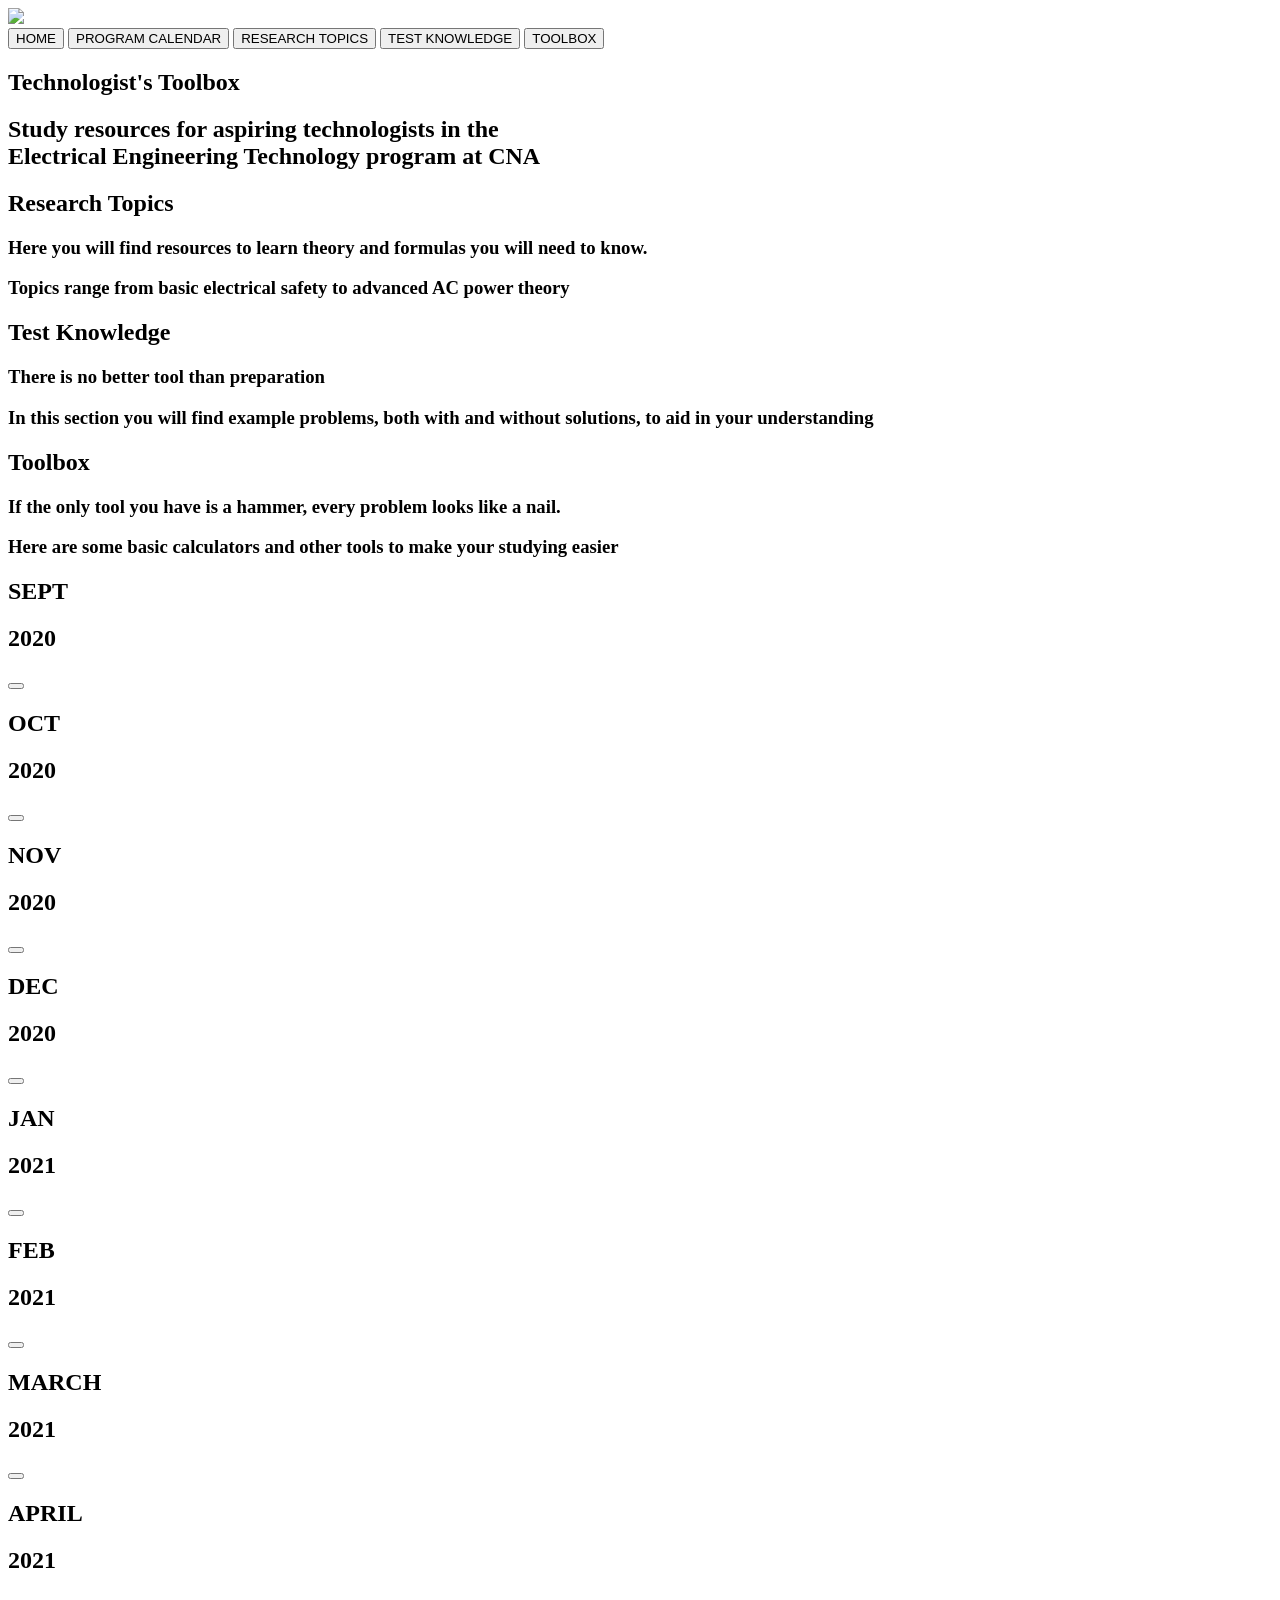
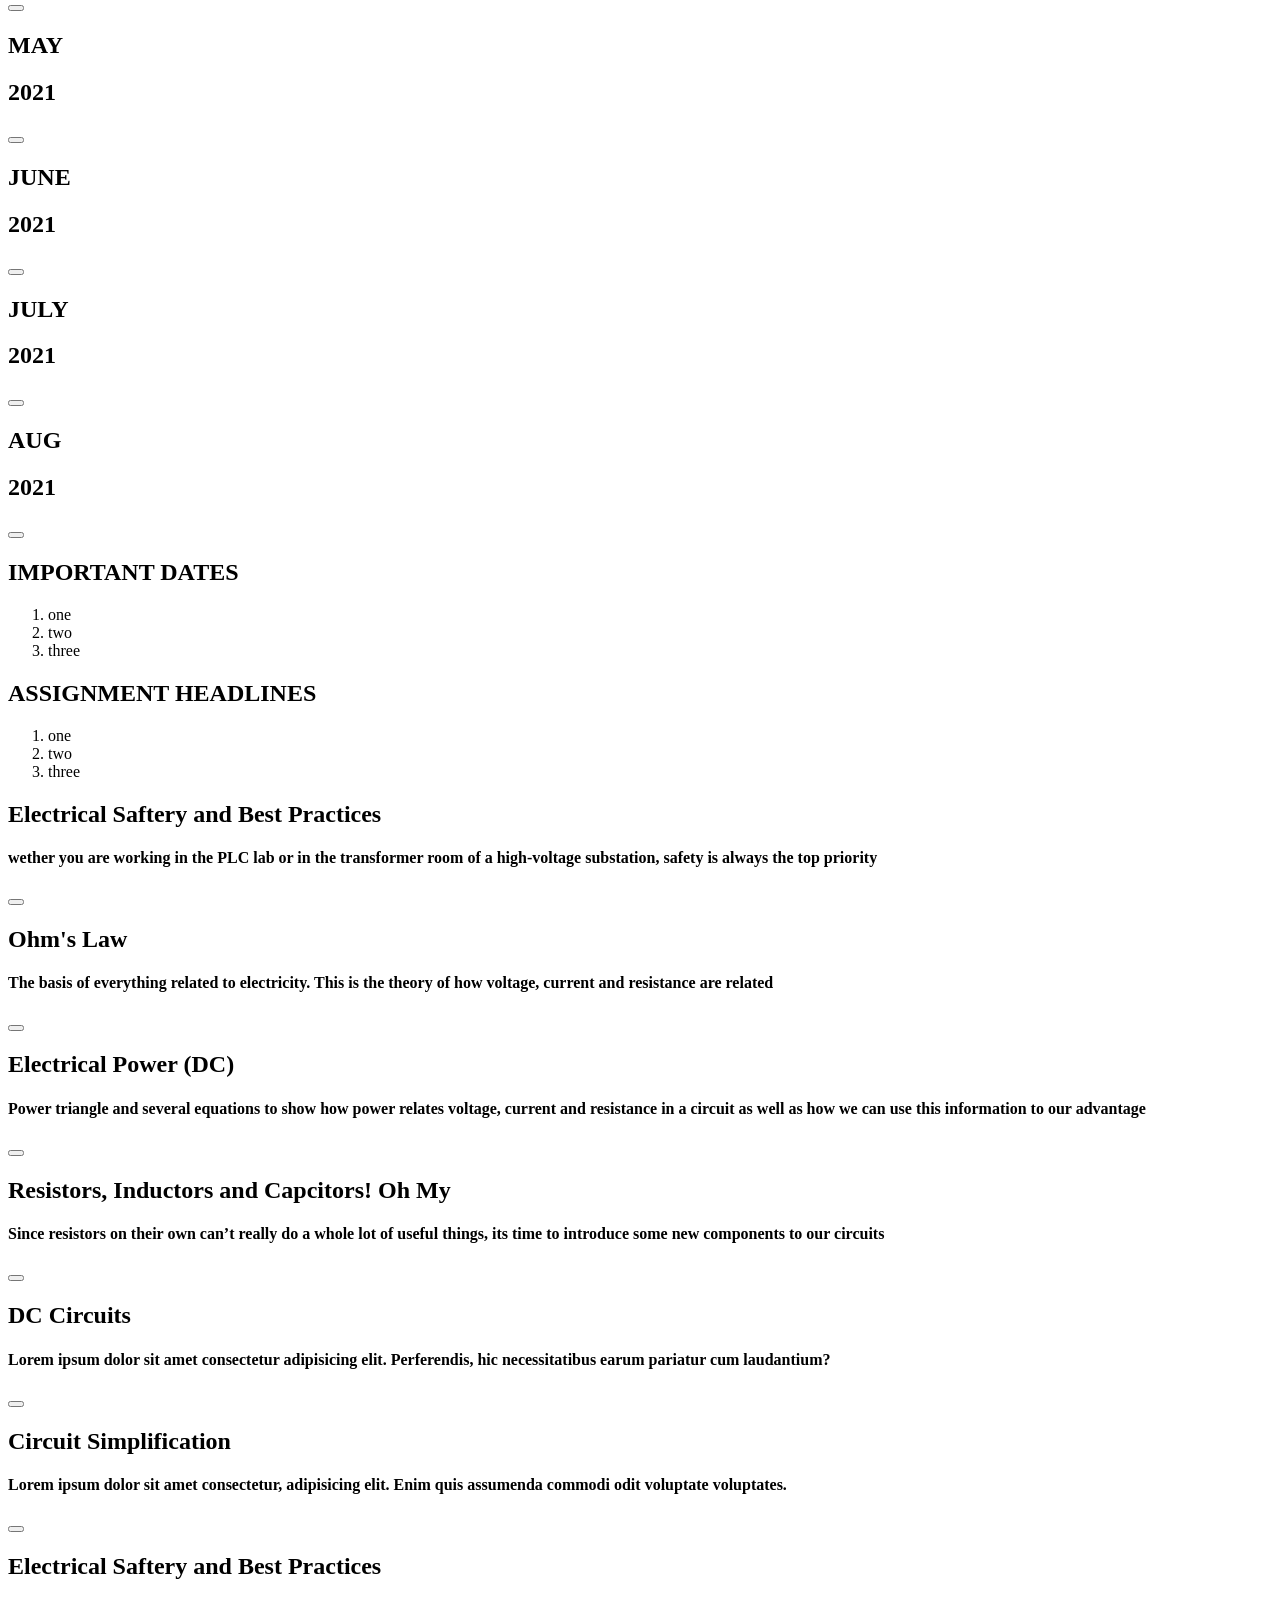
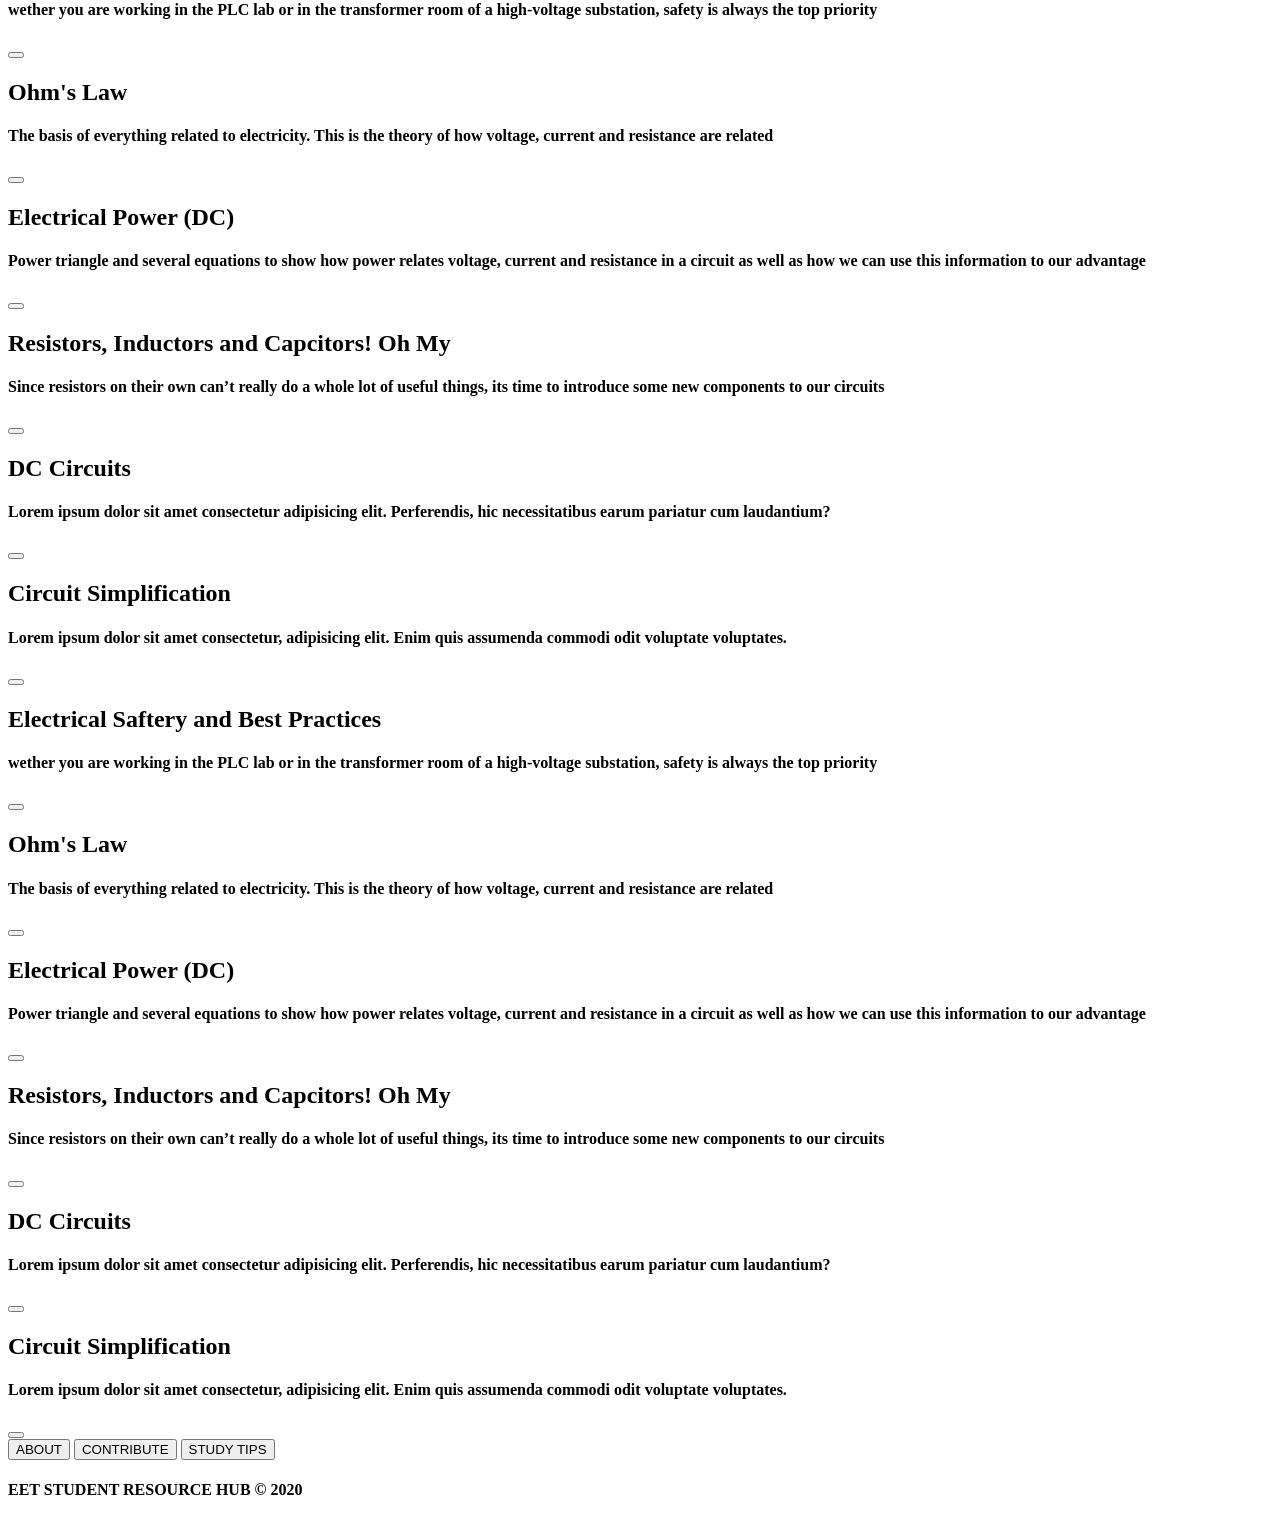
==== index.html @ dc36ea82 "move index.html into Root folder" ====
<!DOCTYPE html>
<html lang="en">
<head>
    <meta charset="UTF-8">
    <meta name="viewport" content="width=device-width, initial-scale=1.0">
    <link rel="stylesheet" href="./css/style.css">
    <link rel="preconnect" href="https://fonts.gstatic.com">
    <link href="https://fonts.googleapis.com/css2?family=Roboto:ital,wght@0,100;0,300;0,400;0,500;0,700;0,900;1,100;1,300;1,400;1,500;1,700;1,900&display=swap" rel="stylesheet">
    <title>EET Student Resources</title>
</head>
<body>
    <!-- NavBar -->
    <header id="header">
        <nav class="navBar">
            <div id="logo">
                <img id="logoIMG" src="img/logo.png"></img>
            </div>
            <button class="navLink" id="homeBtn">HOME</button>
            <button class="navLink" id="calendarBtn">PROGRAM CALENDAR</button>
            <button class="navLink" id="researchBtn">RESEARCH TOPICS</button>
            <button class="navLink" id="testBtn">TEST KNOWLEDGE</button>
            <button class="navLink" id="toolboxBtn">TOOLBOX</button>
        </nav>
    </header>

    <!-- CONTENT SECTIONS -->

    <!-- HERO PAGE MARKUP-->
    <section id="heroPage">
        <div id="heroImgContainer">
            <div id="heroImgTextContainer">
                <h1 id="heroTitle">Technologist's Toolbox</h1>
                <h2 id="heroDescription">Study resources for aspiring technologists in the <br/>
                    Electrical Engineering Technology program at CNA</h2>
            </div>
        </div>
        <div id="heroTextContainer">
            <div class="heroTextBox">
                <h2 class="heroTextTitle">Research Topics</h2>
                <div>
                    <h3 class="heroTextContent">Here you will find resources to learn
                        theory and formulas you will need to know.
                    </h3>
                    <h3 class="heroTextContent">Topics range from basic electrical safety
                        to advanced AC power theory
                    </h3>
                </div>
            </div>
            <div class="heroTextBox">
                <h2 class="heroTextTitle">Test Knowledge</h2>
                <div>
                    <h3 class="heroTextContent">There is no better tool than preparation
                    </h3>
                    <h3 class="heroTextContent">In this section you will find example problems,
                        both with and without solutions, to aid in 
                        your understanding 
                    </h3>
                </div>
                    
            </div>
            <div class="heroTextBox">
                <h2 class="heroTextTitle">Toolbox</h2>
                <div>
                    <h3 class="heroTextContent">If the only tool you have is a hammer, 
                        every problem looks like a nail.
                    </h3>
                    <h3 class="heroTextContent">Here are some basic calculators and other 
                        tools to make your studying easier
                    </h3>
                </div>
            </div>
        </div>
    </section>

    <!-- PROGRAM CALENDAR MARKUP-->
    <section id="calendarPage">
        <div id="calendarContainer">
            <div class="calendarBox">
                <h1 class="monthTitle">SEPT</h1>
                <h1 class="yearTitle">2020</h1>
                <button class="calendarBoxBtn" id="septBtn"></button> 
            </div>
            <div class="calendarBox">
                <h1 class="monthTitle">OCT</h1>
                <h1 class="yearTitle">2020</h1>
                <button class="calendarBoxBtn" id="octBtn"></button> 
            </div>
            <div class="calendarBox">
                <h1 class="monthTitle">NOV</h1>
                <h1 class="yearTitle">2020</h1>
                <button class="calendarBoxBtn" id="novBtn"></button> 
            </div>
            <div class="calendarBox">
                <h1 class="monthTitle">DEC</h1>
                <h1 class="yearTitle">2020</h1>
                <button class="calendarBoxBtn" id="decBtn"></button> 
            </div>
            <div class="calendarBox">
                <h1 class="monthTitle">JAN</h1>
                <h1 class="yearTitle">2021</h1>
                <button class="calendarBoxBtn" id="janBtn"></button> 
            </div>
            <div class="calendarBox">
                <h1 class="monthTitle">FEB</h1>
                <h1 class="yearTitle">2021</h1>
                <button class="calendarBoxBtn" id="febBtn"></button> 
            </div>
            <div class="calendarBox">
                <h1 class="monthTitle">MARCH</h1>
                <h1 class="yearTitle">2021</h1>
                <button class="calendarBoxBtn" id="marchBtn"></button> 
            </div>
            <div class="calendarBox">
                <h1 class="monthTitle">APRIL</h1>
                <h1 class="yearTitle">2021</h1>
                <button class="calendarBoxBtn" id="aprilBtn"></button> 
            </div>
            <div class="calendarBox">
                <h1 class="monthTitle">MAY</h1>
                <h1 class="yearTitle">2021</h1>
                <button class="calendarBoxBtn" id="mayBtn"></button> 
            </div>
            <div class="calendarBox">
                <h1 class="monthTitle">JUNE</h1>
                <h1 class="yearTitle">2021</h1>
                <button class="calendarBoxBtn" id="juneBtn"></button> 
            </div>
            <div class="calendarBox">
                <h1 class="monthTitle">JULY</h1>
                <h1 class="yearTitle">2021</h1>
                <button class="calendarBoxBtn" id="julyBtn"></button> 
            </div>
            <div class="calendarBox">
                <h1 class="monthTitle">AUG</h1>
                <h1 class="yearTitle">2021</h1>
                <button class="calendarBoxBtn" id="augBtn"></button> 
            </div>
        </div>
        <div id="calendarInfoContainer">
            <div class="calendarInfoBox">
                <h1 class="calenderInfoTitle">IMPORTANT DATES</h1>
                <ol class="calendarInfoList">
                    <li class="calendarInfoItem">one</li>
                    <li class="calendarInfoItem">two</li>
                    <li class="calendarInfoItem">three</li>
                </ol>
            </div>
            <div class="calendarInfoBox">
                <h1 class="calenderInfoTitle">ASSIGNMENT HEADLINES</h1>
                <ol class="calendarInfoList">
                    <li class="calendarInfoItem">one</li>
                    <li class="calendarInfoItem">two</li>
                    <li class="calendarInfoItem">three</li>
                </ol>
            </div>
        </div>
    </section>

    <!-- RESEARCH TOPICS MARKUP-->
    <section id="researchPage">
        <div class="selectionContainer">
            <div class="selectIMG"></div>
            <div class="selectDescription">
                <h2 class="selectTitle">Electrical Saftery and Best Practices</h2>
                <h4 class="selectTopicDescription">wether you are working in the PLC lab or in the transformer room of a high-voltage substation, safety is always the top priority</h4>
            </div>
            <button class="selectContainerBtn" id="topic1Btn"></button>
        </div>
        <div class="selectionContainer">
            <div class="selectIMG"></div>
            <div class="selectDescription">
                <h2 class="selectTitle">Ohm's Law</h2>
                <h4 class="selectTopicDescription">The basis of everything related to electricity. This is the theory of how voltage, current and resistance are related</h4>
                <button class="selectContainerBtn" id="topic2Btn"></button>
            </div>
        </div>
        <div class="selectionContainer">
            <div class="selectIMG"></div>
            <div class="selectDescription">
                <h2 class="selectTitle">Electrical Power (DC)</h2>
                <h4 class="selectTopicDescription">Power triangle and several equations to show how power relates voltage, 
                    current and resistance in a circuit as well as how we can use this information to our advantage</h4>
                <button class="selectContainerBtn" id="topic3Btn"></button>
            </div>
        </div>
        <div class="selectionContainer">
            <div class="selectIMG"></div>
            <div class="selectDescription">
                <h2 class="selectTitle">Resistors, Inductors and Capcitors! Oh My</h2>
                <h4 class="selectTopicDescription">Since resistors on their own can’t really do a whole lot of useful things, its time to introduce some new components to our circuits</h4>
                <button class="selectContainerBtn" id="topic4Btn"></button>
            </div>
        </div>
        <div class="selectionContainer">
            <div class="selectIMG"></div>
            <div class="selectDescription">
                <h2 class="selectTitle">DC Circuits</h2>
                <h4 class="selectTopicDescription">Lorem ipsum dolor sit amet consectetur adipisicing elit. Perferendis, hic necessitatibus earum pariatur cum laudantium?</h4>
                <button class="selectContainerBtn" id="topic5Btn"></button>
            </div>
        </div>
        <div class="selectionContainer">
            <div class="selectIMG"></div>
            <div class="selectDescription">
                <h2 class="selectTitle">Circuit Simplification</h2>
                <h4 class="selectTopicDescription">Lorem ipsum dolor sit amet consectetur, adipisicing elit. Enim quis assumenda commodi odit voluptate voluptates.</h4>
                <button class="selectContainerBtn" id="topic6Btn"></button>
            </div>
        </div>
    </section>

    <!-- RESEARCH PAGE MODULES TO BE CODED HERE-->

    <!-- TEST KNOWLEDGE MARKUP -->
    <section id="knowledgePage">
        <div class="selectionContainer">
            <div class="selectIMG"></div>
            <div class="selectDescription">
                <h2 class="selectTitle">Electrical Saftery and Best Practices</h2>
                <h4 class="selectTopicDescription">wether you are working in the PLC lab or in the transformer room of a high-voltage substation, safety is always the top priority</h4>
            </div>
            <button class="selectContainerBtn" id="topic1Btn"></button>
        </div>
        <div class="selectionContainer">
            <div class="selectIMG"></div>
            <div class="selectDescription">
                <h2 class="selectTitle">Ohm's Law</h2>
                <h4 class="selectTopicDescription">The basis of everything related to electricity. This is the theory of how voltage, current and resistance are related</h4>
                <button class="selectContainerBtn" id="topic2Btn"></button>
            </div>
        </div>
        <div class="selectionContainer">
            <div class="selectIMG"></div>
            <div class="selectDescription">
                <h2 class="selectTitle">Electrical Power (DC)</h2>
                <h4 class="selectTopicDescription">Power triangle and several equations to show how power relates voltage, 
                    current and resistance in a circuit as well as how we can use this information to our advantage</h4>
                <button class="selectContainerBtn" id="topic3Btn"></button>
            </div>
        </div>
        <div class="selectionContainer">
            <div class="selectIMG"></div>
            <div class="selectDescription">
                <h2 class="selectTitle">Resistors, Inductors and Capcitors! Oh My</h2>
                <h4 class="selectTopicDescription">Since resistors on their own can’t really do a whole lot of useful things, its time to introduce some new components to our circuits</h4>
                <button class="selectContainerBtn" id="topic4Btn"></button>
            </div>
        </div>
        <div class="selectionContainer">
            <div class="selectIMG"></div>
            <div class="selectDescription">
                <h2 class="selectTitle">DC Circuits</h2>
                <h4 class="selectTopicDescription">Lorem ipsum dolor sit amet consectetur adipisicing elit. Perferendis, hic necessitatibus earum pariatur cum laudantium?</h4>
                <button class="selectContainerBtn" id="topic5Btn"></button>
            </div>
        </div>
        <div class="selectionContainer">
            <div class="selectIMG"></div>
            <div class="selectDescription">
                <h2 class="selectTitle">Circuit Simplification</h2>
                <h4 class="selectTopicDescription">Lorem ipsum dolor sit amet consectetur, adipisicing elit. Enim quis assumenda commodi odit voluptate voluptates.</h4>
                <button class="selectContainerBtn" id="topic6Btn"></button>
            </div>
        </div>
    </section>

    
    <!-- TEST KNOWLEDGE PAGE MODULES TO BE CODED HERE-->

    <!-- TOOLBOX MARKUP-->
    <section id="toolboxPage">
        <div class="selectionContainer">
            <div class="selectIMG"></div>
            <div class="selectDescription">
                <h2 class="selectTitle">Electrical Saftery and Best Practices</h2>
                <h4 class="selectTopicDescription">wether you are working in the PLC lab or in the transformer room of a high-voltage substation, safety is always the top priority</h4>
            </div>
            <button class="selectContainerBtn" id="topic1Btn"></button>
        </div>
        <div class="selectionContainer">
            <div class="selectIMG"></div>
            <div class="selectDescription">
                <h2 class="selectTitle">Ohm's Law</h2>
                <h4 class="selectTopicDescription">The basis of everything related to electricity. This is the theory of how voltage, current and resistance are related</h4>
                <button class="selectContainerBtn" id="topic2Btn"></button>
            </div>
        </div>
        <div class="selectionContainer">
            <div class="selectIMG"></div>
            <div class="selectDescription">
                <h2 class="selectTitle">Electrical Power (DC)</h2>
                <h4 class="selectTopicDescription">Power triangle and several equations to show how power relates voltage, 
                    current and resistance in a circuit as well as how we can use this information to our advantage</h4>
                <button class="selectContainerBtn" id="topic3Btn"></button>
            </div>
        </div>
        <div class="selectionContainer">
            <div class="selectIMG"></div>
            <div class="selectDescription">
                <h2 class="selectTitle">Resistors, Inductors and Capcitors! Oh My</h2>
                <h4 class="selectTopicDescription">Since resistors on their own can’t really do a whole lot of useful things, its time to introduce some new components to our circuits</h4>
                <button class="selectContainerBtn" id="topic4Btn"></button>
            </div>
        </div>
        <div class="selectionContainer">
            <div class="selectIMG"></div>
            <div class="selectDescription">
                <h2 class="selectTitle">DC Circuits</h2>
                <h4 class="selectTopicDescription">Lorem ipsum dolor sit amet consectetur adipisicing elit. Perferendis, hic necessitatibus earum pariatur cum laudantium?</h4>
                <button class="selectContainerBtn" id="topic5Btn"></button>
            </div>
        </div>
        <div class="selectionContainer">
            <div class="selectIMG"></div>
            <div class="selectDescription">
                <h2 class="selectTitle">Circuit Simplification</h2>
                <h4 class="selectTopicDescription">Lorem ipsum dolor sit amet consectetur, adipisicing elit. Enim quis assumenda commodi odit voluptate voluptates.</h4>
                <button class="selectContainerBtn" id="topic6Btn"></button>
            </div>
        </div>
    </section>

    
    <!-- TOOLBOX PAGE MODULES TO BE CODED HERE-->

    <!-- Footer -->
    <footer>
        <nav class="navBar">
            <button class="navLink" id="aboutBtn">ABOUT</button>
            <button class="navLink" id="contributeBtn">CONTRIBUTE</button>
            <button class="navLink" id="studyTipsBtn">STUDY TIPS</button>
        </nav>
        <div id="copyright">
            <h4 id="copyrightTag">EET STUDENT RESOURCE HUB &copy; 2020</h4>
        </div>
    </footer>
</body>
</html>
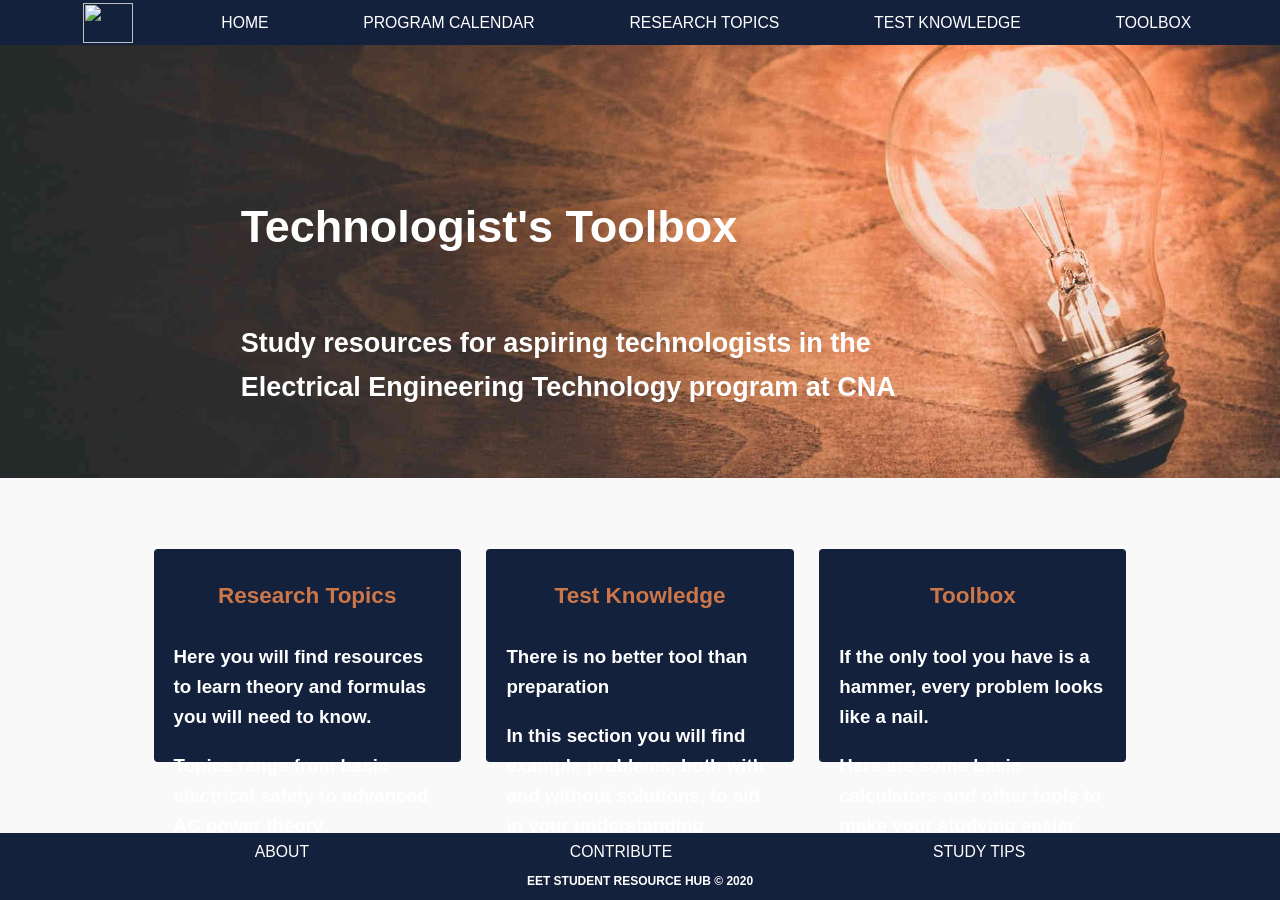
==== commit 1277dc26: "Update index.html" ====
--- a/index.html
+++ b/index.html
@@ -3,7 +3,7 @@
 <head>
     <meta charset="UTF-8">
     <meta name="viewport" content="width=device-width, initial-scale=1.0">
-    <link rel="stylesheet" href="./css/style.css">
+    <link rel="stylesheet" href="src/css/style.css">
     <link rel="preconnect" href="https://fonts.gstatic.com">
     <link href="https://fonts.googleapis.com/css2?family=Roboto:ital,wght@0,100;0,300;0,400;0,500;0,700;0,900;1,100;1,300;1,400;1,500;1,700;1,900&display=swap" rel="stylesheet">
     <title>EET Student Resources</title>
--- a/src/css/style.css
+++ b/src/css/style.css
@@ -0,0 +1,179 @@
+:root {
+    --darkBlue: #14213d;
+    --BGWhite: #f9f9f9;
+    --HLBronze: #cd7749;
+    --HLOrange: #fca311;
+    --blueText: #596a8d;
+    --white: #fff;
+    --black: #000;
+}
+
+body {
+    font-family: 'Roboto', sans-serif;
+    font-size: 16px;
+    line-height: 1.6;
+    background-color: var(--BGWhite);
+    overflow-x: hidden;
+    overflow-y: scroll;
+    margin: 0;
+    padding: 0;
+    display: flex;
+    flex-direction: column;
+    align-items: center;
+    justify-content: center;
+}
+
+
+
+/* GLOBAL ELEMENTS STYLING */
+section {
+    height: 87.5vh;
+    width: 80%;
+    display: flex;
+    flex-direction: column;
+    align-items: center;
+    justify-content: center;
+    background-color: var(--BGWhite);
+}
+
+
+
+/* NAV BAR STYLING */
+header {
+    background-color: var(--darkBlue);
+    height: 5vh;
+    width: 100%;
+    display: flex;
+    align-items: center;
+}
+
+.navBar {
+    width: 100%;
+    display: flex;
+    justify-content: space-evenly;
+    align-items: center;
+}
+
+#logo {
+    background: transparent;
+    color: white;
+    height: 100%;
+    display: flex;
+    align-items: center;
+    justify-content: center;
+}
+
+#logoIMG {
+    width: 50px; 
+    height: 40px;
+}
+
+.navLink {
+    background: transparent;
+    color: white;
+    font-size: 1.75vh;
+    border: none;
+    cursor: pointer;
+}
+
+
+/* HERO PAGE STYLING */
+#heroImgContainer {
+    width: 130%;
+    height: 55%;
+    background: url("../img/heroPageBackground.jpg") no-repeat center;
+    background-size: cover;
+    display: flex;
+    flex-direction: column;
+    justify-content: center;
+    align-items: center;
+}
+
+#heroImgTextContainer {
+    width: 60%;
+    height: 50%;
+    display: flex;
+    flex-direction: column;
+    justify-items: space-evenly;
+    align-items: left;
+}
+
+#heroTitle {
+    font-size: 5vh;
+    color: white;
+    font-weight: bold;
+}
+
+#heroDescription {
+    font-size: 3vh;
+    color: white;
+}
+
+#heroTextContainer {
+    height: 45%;
+    display: flex;
+    justify-content: space-evenly;
+    align-items: center;
+}
+
+.heroTextBox {
+    width: 30%;
+    height: 60%;
+    background-color: var(--darkBlue);
+    color: white;
+    box-sizing: border-box;
+    padding: 10px;
+    border-radius: 4px;
+    display: flex;
+    flex-direction: column;
+    justify-content: space-around;
+}
+
+.heroTextTitle {
+    color: var(--HLBronze);
+    font-size: 2.5vh;
+    text-align: center;
+    margin-bottom: 10px;
+}
+
+.heroTextContent {
+    padding: 0px 10px;
+}
+
+
+
+
+/* SECTIONS, DISPLAY NONE FOR APPLYING STYLING DURING CONTRUCTION */
+#calendarPage {
+    display: none;
+}
+
+#researchPage {
+    display: none;
+}
+
+#knowledgePage {
+    display: none;
+}
+
+#toolboxPage {
+    display: none;
+}
+
+/* FOOTER STYLING */
+footer {
+    width: 100%;
+    height: 7.5vh;
+    background-color: var(--darkBlue);
+    display: flex;
+    flex-direction: column;
+    justify-content: center;
+    align-items: center;
+}
+
+#copyrightTag {
+    margin: 0;
+    margin-top: 10px;
+    color: white;
+    font-size: 0.75em;
+}
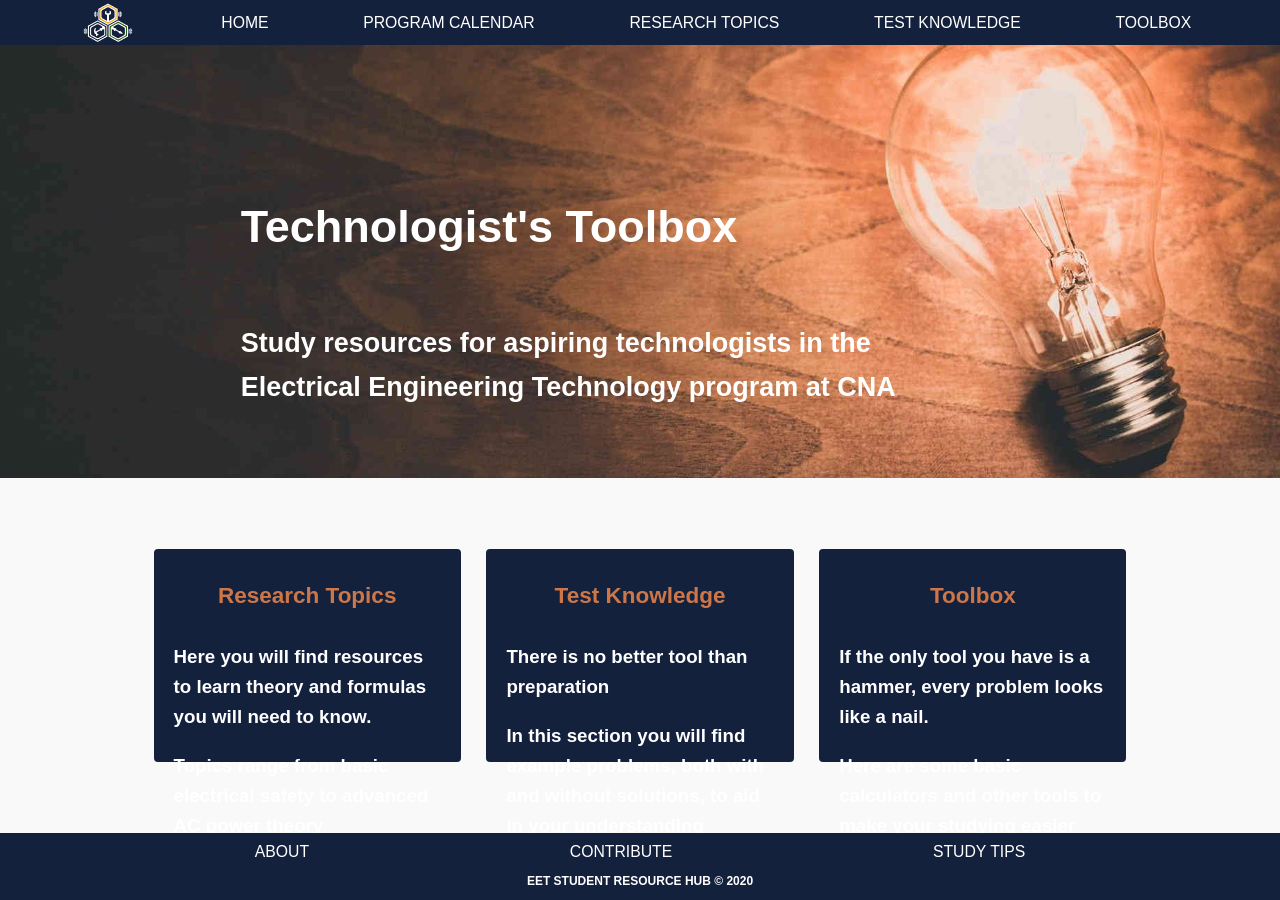
==== commit f70559cf: "Update index.html" ====
--- a/index.html
+++ b/index.html
@@ -13,7 +13,7 @@
     <header id="header">
         <nav class="navBar">
             <div id="logo">
-                <img id="logoIMG" src="img/logo.png"></img>
+                <img id="logoIMG" src="src/img/logo.png"></img>
             </div>
             <button class="navLink" id="homeBtn">HOME</button>
             <button class="navLink" id="calendarBtn">PROGRAM CALENDAR</button>
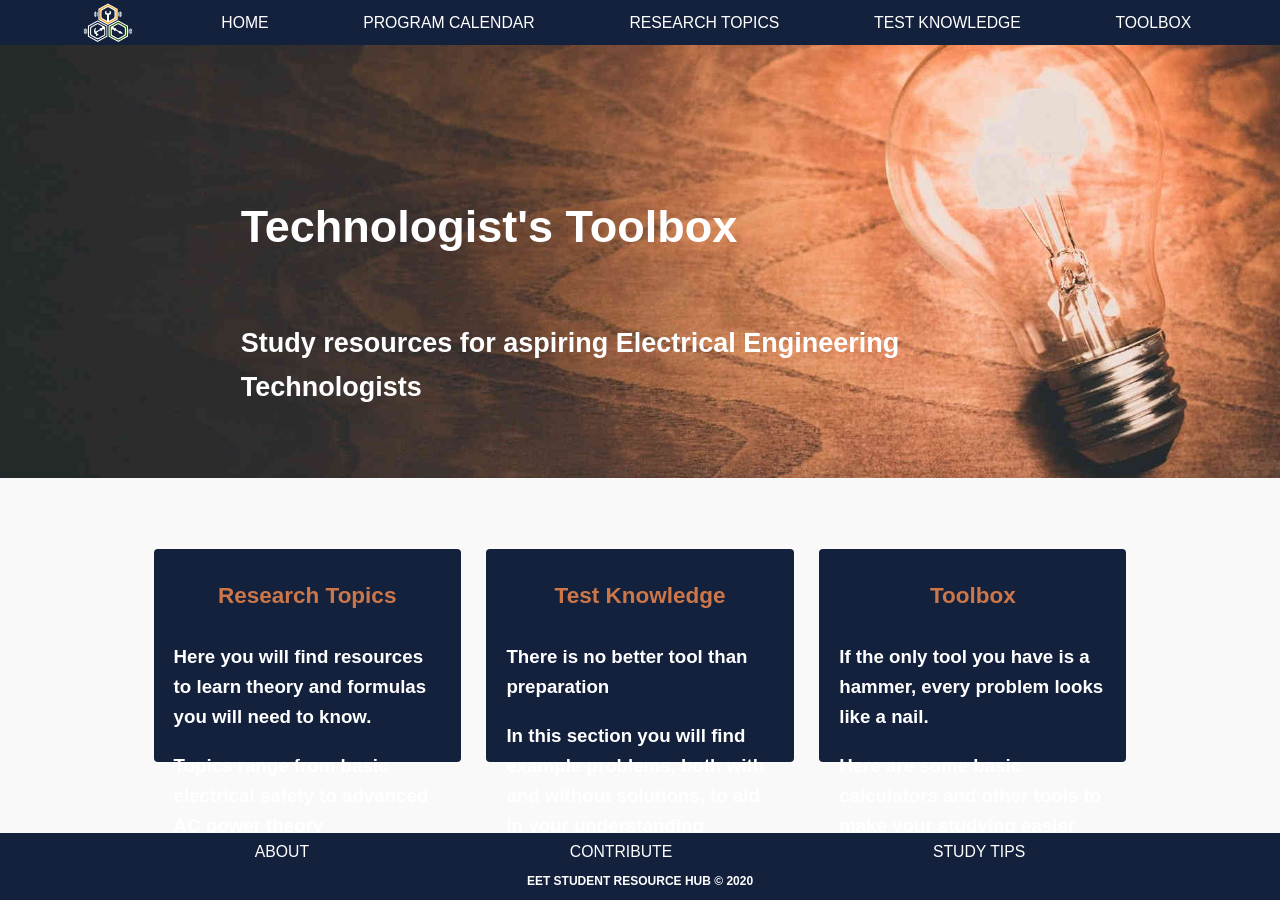
==== commit 69099528: "update text content" ====
--- a/index.html
+++ b/index.html
@@ -30,8 +30,7 @@
         <div id="heroImgContainer">
             <div id="heroImgTextContainer">
                 <h1 id="heroTitle">Technologist's Toolbox</h1>
-                <h2 id="heroDescription">Study resources for aspiring technologists in the <br/>
-                    Electrical Engineering Technology program at CNA</h2>
+                <h2 id="heroDescription">Study resources for aspiring Electrical Engineering Technologists</h2>
             </div>
         </div>
         <div id="heroTextContainer">
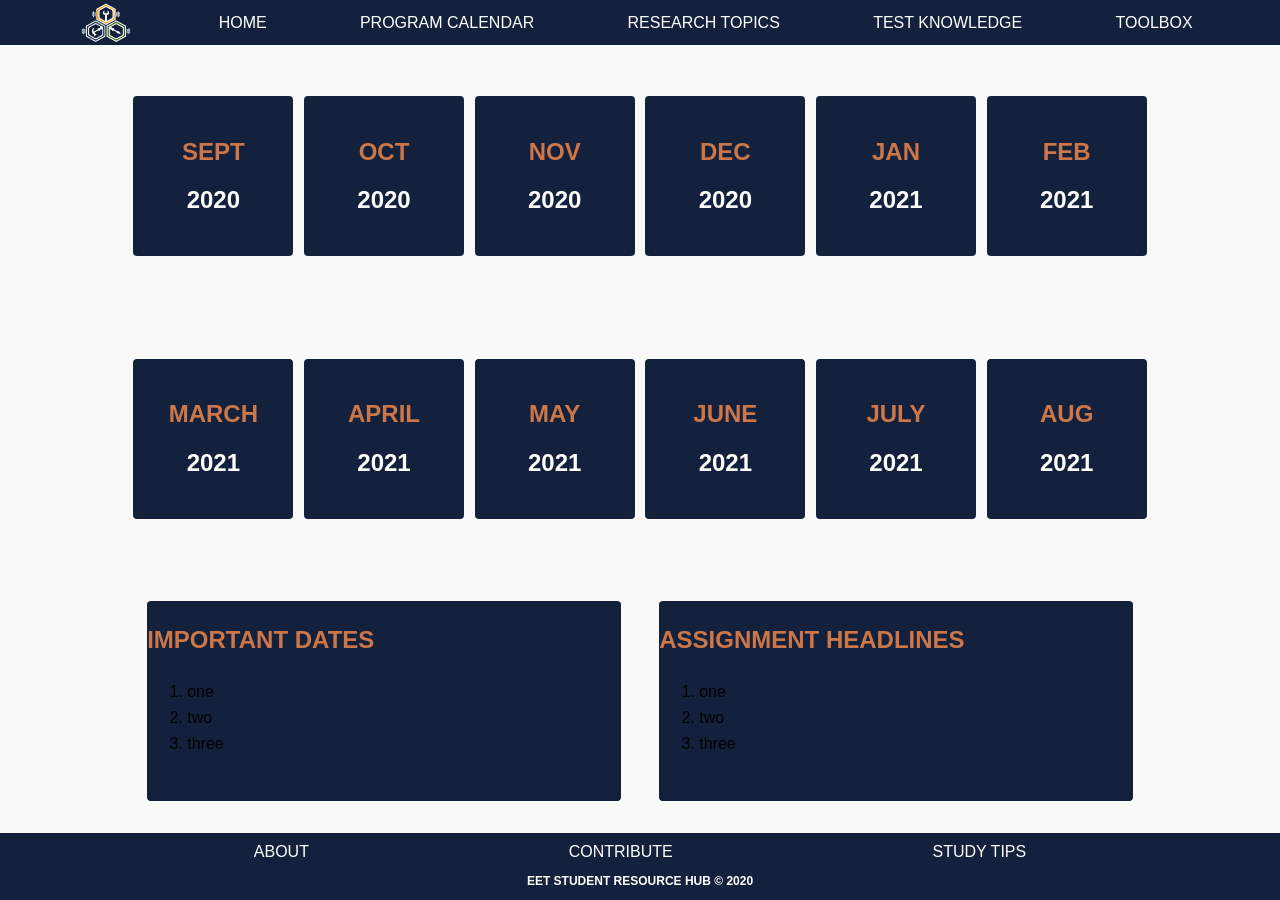
==== commit 9e1a7c75: "css tweaks" ====
--- a/index.html
+++ b/index.html
@@ -137,7 +137,7 @@
         </div>
         <div id="calendarInfoContainer">
             <div class="calendarInfoBox">
-                <h1 class="calenderInfoTitle">IMPORTANT DATES</h1>
+                <h1 class="calendarInfoTitle">IMPORTANT DATES</h1>
                 <ol class="calendarInfoList">
                     <li class="calendarInfoItem">one</li>
                     <li class="calendarInfoItem">two</li>
@@ -145,7 +145,7 @@
                 </ol>
             </div>
             <div class="calendarInfoBox">
-                <h1 class="calenderInfoTitle">ASSIGNMENT HEADLINES</h1>
+                <h1 class="calendarInfoTitle">ASSIGNMENT HEADLINES</h1>
                 <ol class="calendarInfoList">
                     <li class="calendarInfoItem">one</li>
                     <li class="calendarInfoItem">two</li>
--- a/src/css/style.css
+++ b/src/css/style.css
@@ -71,13 +71,22 @@
 .navLink {
     background: transparent;
     color: white;
-    font-size: 1.75vh;
+    font-size: 1em;
     border: none;
     cursor: pointer;
 }
 
+.navLink:hover{
+    color: var(--HLBronze);
+}
+
 
 /* HERO PAGE STYLING */
+
+#heroPage {
+    display: none;
+}
+
 #heroImgContainer {
     width: 130%;
     height: 55%;
@@ -99,13 +108,13 @@
 }
 
 #heroTitle {
-    font-size: 5vh;
+    font-size: 3em;
     color: white;
     font-weight: bold;
 }
 
 #heroDescription {
-    font-size: 3vh;
+    font-size: 2em;
     color: white;
 }
 
@@ -118,7 +127,6 @@
 
 .heroTextBox {
     width: 30%;
-    height: 60%;
     background-color: var(--darkBlue);
     color: white;
     box-sizing: border-box;
@@ -127,6 +135,7 @@
     display: flex;
     flex-direction: column;
     justify-content: space-around;
+    text-align: center;
 }
 
 .heroTextTitle {
@@ -140,12 +149,83 @@
     padding: 0px 10px;
 }
 
-
+/* CALENDAR PAGE STYLING */
+
+#calendarContainer {
+    height: 80%;
+    width: 100%;
+    display: grid;
+    grid-template-columns: repeat(6, 1fr);
+    grid-template-rows: repeat(2, 1fr);
+    justify-content: center;
+    align-items: center;    
+}
+
+.calendarBox{
+    justify-self: center;
+    align-self: center;
+    width: 160px;
+    height: 160px;
+    background-color: var(--darkBlue);
+    border-radius: 4px;
+    position: relative;
+    display: flex;
+    flex-direction: column;
+    justify-content: center;
+    align-items: center;
+    padding: 20px;
+    box-sizing: border-box;
+}
+
+.monthTitle {
+    color: var(--HLBronze);
+    margin: 0px;
+    padding-bottom: 10px;
+}
+
+.yearTitle {
+    color: var(--white);
+    margin: 0px;
+}
+
+.calendarBoxBtn {
+    background: transparent;
+    z-index: 2;
+    position: absolute;
+    height: 100%;
+    width: 100%;
+    top: 0;
+    left: 0;
+    border: none;
+    padding: 0px;
+}
+
+#calendarInfoContainer {
+    height: 40%;
+    width: 100%;
+    display: grid;
+    grid-template-columns: repeat(2, 1fr);
+    justify-self: center;
+    align-self: center;
+}
+
+.calendarInfoBox {
+    width: 92.5%;
+    height: 200px;
+    background-color: var(--darkBlue);
+    border-radius: 4px;
+    justify-self: center;
+    align-self: center;
+}
+
+.calendarInfoTitle {
+    color: var(--HLBronze);
+}
 
 
 /* SECTIONS, DISPLAY NONE FOR APPLYING STYLING DURING CONTRUCTION */
 #calendarPage {
-    display: none;
+    display: flex;
 }
 
 #researchPage {
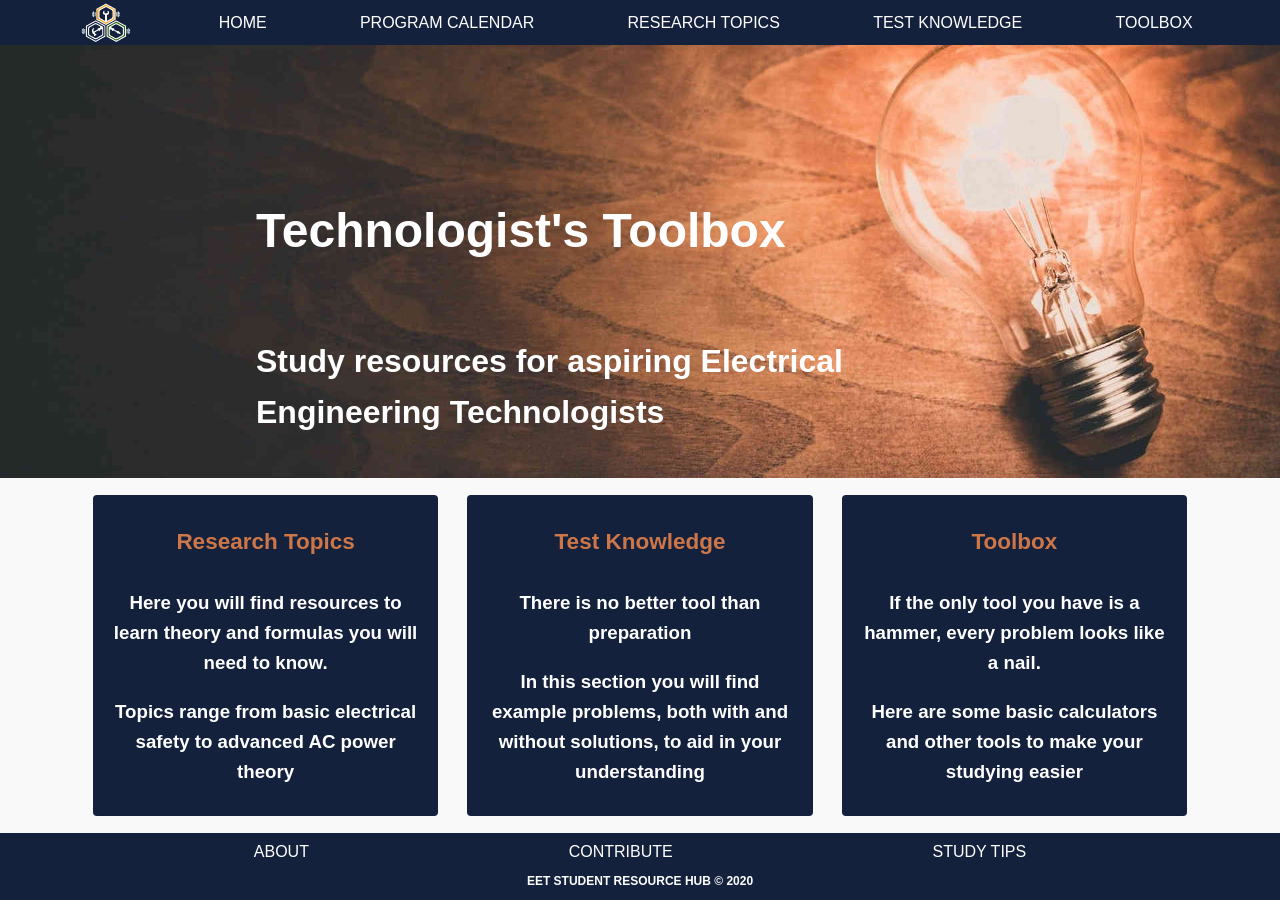
==== commit eb49e990: "finished styling main pages and wrote JS for navigation functionality" ====
--- a/index.html
+++ b/index.html
@@ -18,7 +18,7 @@
             <button class="navLink" id="homeBtn">HOME</button>
             <button class="navLink" id="calendarBtn">PROGRAM CALENDAR</button>
             <button class="navLink" id="researchBtn">RESEARCH TOPICS</button>
-            <button class="navLink" id="testBtn">TEST KNOWLEDGE</button>
+            <button class="navLink" id="knowledgeBtn">TEST KNOWLEDGE</button>
             <button class="navLink" id="toolboxBtn">TOOLBOX</button>
         </nav>
     </header>
@@ -26,12 +26,13 @@
     <!-- CONTENT SECTIONS -->
 
     <!-- HERO PAGE MARKUP-->
-    <section id="heroPage">
-        <div id="heroImgContainer">
+    <section id="heroPage" class="active">
+        <div id="heroTopContainer">
             <div id="heroImgTextContainer">
                 <h1 id="heroTitle">Technologist's Toolbox</h1>
                 <h2 id="heroDescription">Study resources for aspiring Electrical Engineering Technologists</h2>
             </div>
+            <div id="heroImg"></div>
         </div>
         <div id="heroTextContainer">
             <div class="heroTextBox">
@@ -72,7 +73,7 @@
     </section>
 
     <!-- PROGRAM CALENDAR MARKUP-->
-    <section id="calendarPage">
+    <section id="calendarPage" class="inactive">
         <div id="calendarContainer">
             <div class="calendarBox">
                 <h1 class="monthTitle">SEPT</h1>
@@ -145,7 +146,7 @@
                 </ol>
             </div>
             <div class="calendarInfoBox">
-                <h1 class="calendarInfoTitle">ASSIGNMENT HEADLINES</h1>
+                <h1 class="calendarInfoTitle">ASSIGNMENT DEADLINES</h1>
                 <ol class="calendarInfoList">
                     <li class="calendarInfoItem">one</li>
                     <li class="calendarInfoItem">two</li>
@@ -156,54 +157,55 @@
     </section>
 
     <!-- RESEARCH TOPICS MARKUP-->
-    <section id="researchPage">
-        <div class="selectionContainer">
-            <div class="selectIMG"></div>
-            <div class="selectDescription">
-                <h2 class="selectTitle">Electrical Saftery and Best Practices</h2>
-                <h4 class="selectTopicDescription">wether you are working in the PLC lab or in the transformer room of a high-voltage substation, safety is always the top priority</h4>
-            </div>
-            <button class="selectContainerBtn" id="topic1Btn"></button>
-        </div>
-        <div class="selectionContainer">
-            <div class="selectIMG"></div>
-            <div class="selectDescription">
-                <h2 class="selectTitle">Ohm's Law</h2>
-                <h4 class="selectTopicDescription">The basis of everything related to electricity. This is the theory of how voltage, current and resistance are related</h4>
-                <button class="selectContainerBtn" id="topic2Btn"></button>
-            </div>
-        </div>
-        <div class="selectionContainer">
-            <div class="selectIMG"></div>
-            <div class="selectDescription">
-                <h2 class="selectTitle">Electrical Power (DC)</h2>
-                <h4 class="selectTopicDescription">Power triangle and several equations to show how power relates voltage, 
-                    current and resistance in a circuit as well as how we can use this information to our advantage</h4>
-                <button class="selectContainerBtn" id="topic3Btn"></button>
-            </div>
-        </div>
-        <div class="selectionContainer">
-            <div class="selectIMG"></div>
-            <div class="selectDescription">
-                <h2 class="selectTitle">Resistors, Inductors and Capcitors! Oh My</h2>
-                <h4 class="selectTopicDescription">Since resistors on their own can’t really do a whole lot of useful things, its time to introduce some new components to our circuits</h4>
-                <button class="selectContainerBtn" id="topic4Btn"></button>
-            </div>
-        </div>
-        <div class="selectionContainer">
-            <div class="selectIMG"></div>
-            <div class="selectDescription">
-                <h2 class="selectTitle">DC Circuits</h2>
-                <h4 class="selectTopicDescription">Lorem ipsum dolor sit amet consectetur adipisicing elit. Perferendis, hic necessitatibus earum pariatur cum laudantium?</h4>
-                <button class="selectContainerBtn" id="topic5Btn"></button>
-            </div>
-        </div>
-        <div class="selectionContainer">
-            <div class="selectIMG"></div>
-            <div class="selectDescription">
-                <h2 class="selectTitle">Circuit Simplification</h2>
-                <h4 class="selectTopicDescription">Lorem ipsum dolor sit amet consectetur, adipisicing elit. Enim quis assumenda commodi odit voluptate voluptates.</h4>
-                <button class="selectContainerBtn" id="topic6Btn"></button>
+    <section id="researchPage" class="inactive">
+        <div class="gridWrapper">
+            <div class="selectionContainer">
+                <div class="selectIMG"></div>
+                <div class="selectDescription">
+                    <h2 class="selectTitle">Electrical Saftery and Best Practices</h2>
+                    <h4 class="selectTopicDescription">wether you are working in the lab or on the job, safety is always the top priority</h4>
+                </div>
+                <button class="selectContainerBtn" id="topic1Btn"></button>
+            </div>
+            <div class="selectionContainer">
+                <div class="selectIMG"></div>
+                <div class="selectDescription">
+                    <h2 class="selectTitle">Ohm's Law</h2>
+                    <h4 class="selectTopicDescription">The basis of everything related to electricity. This is the theory of how voltage, current and resistance are related</h4>
+                    <button class="selectContainerBtn" id="topic2Btn"></button>
+                </div>
+            </div>
+            <div class="selectionContainer">
+                <div class="selectIMG"></div>
+                <div class="selectDescription">
+                    <h2 class="selectTitle">Electrical Power (DC)</h2>
+                    <h4 class="selectTopicDescription">The Power Triangle and supporting theory for how electrical power works</h4>
+                    <button class="selectContainerBtn" id="topic3Btn"></button>
+                </div>
+            </div>
+            <div class="selectionContainer">
+                <div class="selectIMG"></div>
+                <div class="selectDescription">
+                    <h2 class="selectTitle">Inductors and Capcitors</h2>
+                    <h4 class="selectTopicDescription">Since resistors on their own have limited application, its time to introduce some new components</h4>
+                    <button class="selectContainerBtn" id="topic4Btn"></button>
+                </div>
+            </div>
+            <div class="selectionContainer">
+                <div class="selectIMG"></div>
+                <div class="selectDescription">
+                    <h2 class="selectTitle">DC Circuits</h2>
+                    <h4 class="selectTopicDescription">Lorem ipsum dolor sit amet consectetur adipisicing elit. Perferendis, hic necessitatibus earum pariatur cum</h4>
+                    <button class="selectContainerBtn" id="topic5Btn"></button>
+                </div>
+            </div>
+            <div class="selectionContainer">
+                <div class="selectIMG"></div>
+                <div class="selectDescription">
+                    <h2 class="selectTitle">Circuit Simplification</h2>
+                    <h4 class="selectTopicDescription">Lorem ipsum dolor sit amet consectetur, adipisicing elit. Enim quis assumenda commodi odit voluptate </h4>
+                    <button class="selectContainerBtn" id="topic6Btn"></button>
+                </div>
             </div>
         </div>
     </section>
@@ -211,54 +213,56 @@
     <!-- RESEARCH PAGE MODULES TO BE CODED HERE-->
 
     <!-- TEST KNOWLEDGE MARKUP -->
-    <section id="knowledgePage">
-        <div class="selectionContainer">
-            <div class="selectIMG"></div>
-            <div class="selectDescription">
-                <h2 class="selectTitle">Electrical Saftery and Best Practices</h2>
-                <h4 class="selectTopicDescription">wether you are working in the PLC lab or in the transformer room of a high-voltage substation, safety is always the top priority</h4>
-            </div>
-            <button class="selectContainerBtn" id="topic1Btn"></button>
-        </div>
-        <div class="selectionContainer">
-            <div class="selectIMG"></div>
-            <div class="selectDescription">
-                <h2 class="selectTitle">Ohm's Law</h2>
-                <h4 class="selectTopicDescription">The basis of everything related to electricity. This is the theory of how voltage, current and resistance are related</h4>
-                <button class="selectContainerBtn" id="topic2Btn"></button>
-            </div>
-        </div>
-        <div class="selectionContainer">
-            <div class="selectIMG"></div>
-            <div class="selectDescription">
-                <h2 class="selectTitle">Electrical Power (DC)</h2>
-                <h4 class="selectTopicDescription">Power triangle and several equations to show how power relates voltage, 
-                    current and resistance in a circuit as well as how we can use this information to our advantage</h4>
-                <button class="selectContainerBtn" id="topic3Btn"></button>
-            </div>
-        </div>
-        <div class="selectionContainer">
-            <div class="selectIMG"></div>
-            <div class="selectDescription">
-                <h2 class="selectTitle">Resistors, Inductors and Capcitors! Oh My</h2>
-                <h4 class="selectTopicDescription">Since resistors on their own can’t really do a whole lot of useful things, its time to introduce some new components to our circuits</h4>
-                <button class="selectContainerBtn" id="topic4Btn"></button>
-            </div>
-        </div>
-        <div class="selectionContainer">
-            <div class="selectIMG"></div>
-            <div class="selectDescription">
-                <h2 class="selectTitle">DC Circuits</h2>
-                <h4 class="selectTopicDescription">Lorem ipsum dolor sit amet consectetur adipisicing elit. Perferendis, hic necessitatibus earum pariatur cum laudantium?</h4>
-                <button class="selectContainerBtn" id="topic5Btn"></button>
-            </div>
-        </div>
-        <div class="selectionContainer">
-            <div class="selectIMG"></div>
-            <div class="selectDescription">
-                <h2 class="selectTitle">Circuit Simplification</h2>
-                <h4 class="selectTopicDescription">Lorem ipsum dolor sit amet consectetur, adipisicing elit. Enim quis assumenda commodi odit voluptate voluptates.</h4>
-                <button class="selectContainerBtn" id="topic6Btn"></button>
+    <section id="knowledgePage" class="inactive">
+        <div class="gridWrapper">
+            <div class="selectionContainer">
+                <div class="selectIMG"></div>
+                <div class="selectDescription">
+                    <h2 class="selectTitle">Electrical Saftery and Best Practices</h2>
+                    <h4 class="selectTopicDescription">wether you are working in the PLC lab or in the transformer room of a high-voltage substation, safety is always the top priority</h4>
+                </div>
+                <button class="selectContainerBtn" id="topic1Btn"></button>
+            </div>
+            <div class="selectionContainer">
+                <div class="selectIMG"></div>
+                <div class="selectDescription">
+                    <h2 class="selectTitle">Ohm's Law</h2>
+                    <h4 class="selectTopicDescription">The basis of everything related to electricity. This is the theory of how voltage, current and resistance are related</h4>
+                    <button class="selectContainerBtn" id="topic2Btn"></button>
+                </div>
+            </div>
+            <div class="selectionContainer">
+                <div class="selectIMG"></div>
+                <div class="selectDescription">
+                    <h2 class="selectTitle">Electrical Power (DC)</h2>
+                    <h4 class="selectTopicDescription">Power triangle and several equations to show how power relates voltage, 
+                        current and resistance in a circuit as well as how we can use this information to our advantage</h4>
+                    <button class="selectContainerBtn" id="topic3Btn"></button>
+                </div>
+            </div>
+            <div class="selectionContainer">
+                <div class="selectIMG"></div>
+                <div class="selectDescription">
+                    <h2 class="selectTitle">Resistors, Inductors and Capcitors! Oh My</h2>
+                    <h4 class="selectTopicDescription">Since resistors on their own can’t really do a whole lot of useful things, its time to introduce some new components to our circuits</h4>
+                    <button class="selectContainerBtn" id="topic4Btn"></button>
+                </div>
+            </div>
+            <div class="selectionContainer">
+                <div class="selectIMG"></div>
+                <div class="selectDescription">
+                    <h2 class="selectTitle">DC Circuits</h2>
+                    <h4 class="selectTopicDescription">Lorem ipsum dolor sit amet consectetur adipisicing elit. Perferendis, hic necessitatibus earum pariatur cum laudantium?</h4>
+                    <button class="selectContainerBtn" id="topic5Btn"></button>
+                </div>
+            </div>
+            <div class="selectionContainer">
+                <div class="selectIMG"></div>
+                <div class="selectDescription">
+                    <h2 class="selectTitle">Circuit Simplification</h2>
+                    <h4 class="selectTopicDescription">Lorem ipsum dolor sit amet consectetur, adipisicing elit. Enim quis assumenda commodi odit voluptate voluptates.</h4>
+                    <button class="selectContainerBtn" id="topic6Btn"></button>
+                </div>
             </div>
         </div>
     </section>
@@ -267,54 +271,56 @@
     <!-- TEST KNOWLEDGE PAGE MODULES TO BE CODED HERE-->
 
     <!-- TOOLBOX MARKUP-->
-    <section id="toolboxPage">
-        <div class="selectionContainer">
-            <div class="selectIMG"></div>
-            <div class="selectDescription">
-                <h2 class="selectTitle">Electrical Saftery and Best Practices</h2>
-                <h4 class="selectTopicDescription">wether you are working in the PLC lab or in the transformer room of a high-voltage substation, safety is always the top priority</h4>
-            </div>
-            <button class="selectContainerBtn" id="topic1Btn"></button>
-        </div>
-        <div class="selectionContainer">
-            <div class="selectIMG"></div>
-            <div class="selectDescription">
-                <h2 class="selectTitle">Ohm's Law</h2>
-                <h4 class="selectTopicDescription">The basis of everything related to electricity. This is the theory of how voltage, current and resistance are related</h4>
-                <button class="selectContainerBtn" id="topic2Btn"></button>
-            </div>
-        </div>
-        <div class="selectionContainer">
-            <div class="selectIMG"></div>
-            <div class="selectDescription">
-                <h2 class="selectTitle">Electrical Power (DC)</h2>
-                <h4 class="selectTopicDescription">Power triangle and several equations to show how power relates voltage, 
-                    current and resistance in a circuit as well as how we can use this information to our advantage</h4>
-                <button class="selectContainerBtn" id="topic3Btn"></button>
-            </div>
-        </div>
-        <div class="selectionContainer">
-            <div class="selectIMG"></div>
-            <div class="selectDescription">
-                <h2 class="selectTitle">Resistors, Inductors and Capcitors! Oh My</h2>
-                <h4 class="selectTopicDescription">Since resistors on their own can’t really do a whole lot of useful things, its time to introduce some new components to our circuits</h4>
-                <button class="selectContainerBtn" id="topic4Btn"></button>
-            </div>
-        </div>
-        <div class="selectionContainer">
-            <div class="selectIMG"></div>
-            <div class="selectDescription">
-                <h2 class="selectTitle">DC Circuits</h2>
-                <h4 class="selectTopicDescription">Lorem ipsum dolor sit amet consectetur adipisicing elit. Perferendis, hic necessitatibus earum pariatur cum laudantium?</h4>
-                <button class="selectContainerBtn" id="topic5Btn"></button>
-            </div>
-        </div>
-        <div class="selectionContainer">
-            <div class="selectIMG"></div>
-            <div class="selectDescription">
-                <h2 class="selectTitle">Circuit Simplification</h2>
-                <h4 class="selectTopicDescription">Lorem ipsum dolor sit amet consectetur, adipisicing elit. Enim quis assumenda commodi odit voluptate voluptates.</h4>
-                <button class="selectContainerBtn" id="topic6Btn"></button>
+    <section id="toolboxPage" class="inactive">
+        <div class="gridWrapper">
+            <div class="selectionContainer">
+                <div class="selectIMG"></div>
+                <div class="selectDescription">
+                    <h2 class="selectTitle">Electrical Saftery and Best Practices</h2>
+                    <h4 class="selectTopicDescription">wether you are working in the PLC lab or in the transformer room of a high-voltage substation, safety is always the top priority</h4>
+                </div>
+                <button class="selectContainerBtn" id="topic1Btn"></button>
+            </div>
+            <div class="selectionContainer">
+                <div class="selectIMG"></div>
+                <div class="selectDescription">
+                    <h2 class="selectTitle">Ohm's Law</h2>
+                    <h4 class="selectTopicDescription">The basis of everything related to electricity. This is the theory of how voltage, current and resistance are related</h4>
+                    <button class="selectContainerBtn" id="topic2Btn"></button>
+                </div>
+            </div>
+            <div class="selectionContainer">
+                <div class="selectIMG"></div>
+                <div class="selectDescription">
+                    <h2 class="selectTitle">Electrical Power (DC)</h2>
+                    <h4 class="selectTopicDescription">Power triangle and several equations to show how power relates voltage, 
+                        current and resistance in a circuit as well as how we can use this information to our advantage</h4>
+                    <button class="selectContainerBtn" id="topic3Btn"></button>
+                </div>
+            </div>
+            <div class="selectionContainer">
+                <div class="selectIMG"></div>
+                <div class="selectDescription">
+                    <h2 class="selectTitle">Resistors, Inductors and Capcitors! Oh My</h2>
+                    <h4 class="selectTopicDescription">Since resistors on their own can’t really do a whole lot of useful things, its time to introduce some new components to our circuits</h4>
+                    <button class="selectContainerBtn" id="topic4Btn"></button>
+                </div>
+            </div>
+            <div class="selectionContainer">
+                <div class="selectIMG"></div>
+                <div class="selectDescription">
+                    <h2 class="selectTitle">DC Circuits</h2>
+                    <h4 class="selectTopicDescription">Lorem ipsum dolor sit amet consectetur adipisicing elit. Perferendis, hic necessitatibus earum pariatur cum laudantium?</h4>
+                    <button class="selectContainerBtn" id="topic5Btn"></button>
+                </div>
+            </div>
+            <div class="selectionContainer">
+                <div class="selectIMG"></div>
+                <div class="selectDescription">
+                    <h2 class="selectTitle">Circuit Simplification</h2>
+                    <h4 class="selectTopicDescription">Lorem ipsum dolor sit amet consectetur, adipisicing elit. Enim quis assumenda commodi odit voluptate voluptates.</h4>
+                    <button class="selectContainerBtn" id="topic6Btn"></button>
+                </div>
             </div>
         </div>
     </section>
@@ -333,5 +339,6 @@
             <h4 id="copyrightTag">EET STUDENT RESOURCE HUB &copy; 2020</h4>
         </div>
     </footer>
+    <script type="text/javascript" src="./src/js/app.js"></script>
 </body>
 </html>
--- a/src/css/style.css
+++ b/src/css/style.css
@@ -28,12 +28,18 @@
 /* GLOBAL ELEMENTS STYLING */
 section {
     height: 87.5vh;
-    width: 80%;
+    width: 90%;
     display: flex;
     flex-direction: column;
     align-items: center;
     justify-content: center;
     background-color: var(--BGWhite);
+    -ms-overflow-style: none;
+    scrollbar-width: none;
+}
+
+section::-webkit-scrollbar {
+    display: none;
 }
 
 
@@ -80,23 +86,48 @@
     color: var(--HLBronze);
 }
 
+.navLink:focus {
+    outline: none;
+}
+
+
+
+/* NAVIGATION DISPLAY CLASSES */
+
+.active {
+    display: flex;
+}
+
+.inactive {
+    display: none;
+}
+
+
 
 /* HERO PAGE STYLING */
 
-#heroPage {
-    display: none;
-}
-
-#heroImgContainer {
-    width: 130%;
+#heroTopContainer {
+    width: 100vw;
     height: 55%;
     background: url("../img/heroPageBackground.jpg") no-repeat center;
+    background-size: 100vw auto;
+    display: flex;
+    flex-direction: column;
+    justify-content: center;
+    align-items: center;
+    position: relative
+}
+
+/* #heroImg {
+    background: url("../img/heroPageBackground.jpg") no-repeat center;
     background-size: cover;
-    display: flex;
-    flex-direction: column;
-    justify-content: center;
-    align-items: center;
-}
+    position: absolute;
+    z-index: -1;
+    top: 0;
+    left: 0;
+    right: 0;
+    bottom: 0;
+} */
 
 #heroImgTextContainer {
     width: 60%;
@@ -149,10 +180,12 @@
     padding: 0px 10px;
 }
 
+
+
 /* CALENDAR PAGE STYLING */
 
 #calendarContainer {
-    height: 80%;
+    height: 60%;
     width: 100%;
     display: grid;
     grid-template-columns: repeat(6, 1fr);
@@ -162,8 +195,7 @@
 }
 
 .calendarBox{
-    justify-self: center;
-    align-self: center;
+    place-self: center;
     width: 160px;
     height: 160px;
     background-color: var(--darkBlue);
@@ -201,12 +233,11 @@
 }
 
 #calendarInfoContainer {
-    height: 40%;
+    height: 30%;
     width: 100%;
     display: grid;
-    grid-template-columns: repeat(2, 1fr);
-    justify-self: center;
-    align-self: center;
+    grid-template-columns: repeat(2, 3fr);
+    place-self: center;
 }
 
 .calendarInfoBox {
@@ -214,30 +245,86 @@
     height: 200px;
     background-color: var(--darkBlue);
     border-radius: 4px;
-    justify-self: center;
-    align-self: center;
+    place-self: center;
 }
 
 .calendarInfoTitle {
     color: var(--HLBronze);
-}
-
-
-/* SECTIONS, DISPLAY NONE FOR APPLYING STYLING DURING CONTRUCTION */
-#calendarPage {
-    display: flex;
-}
-
+    padding-left: 20px;
+}
+
+.calendarInfoList {
+    color: var(--white);
+}
+
+
+/* RESEARCH TOPICS STYLING */
 #researchPage {
-    display: none;
-}
-
+    overflow-x: visible;
+    overflow-y: scroll;
+}
+
+.gridWrapper {
+    display: grid;
+    grid-template-columns: repeat(2, 1fr);
+    min-height: 80%;
+}
+
+.selectionContainer {
+    position: relative;
+    display: flex;
+    justify-content: space-evenly;
+    align-items: center;
+    background-color: var(--darkBlue);
+    color: var(--white);
+    max-height: 200px;
+    margin: 10px;
+    border-radius: 4px;
+}
+
+.selectIMG {
+    width: 30%;
+    height: 100%;
+    background-color: white;
+}
+
+.selectDescription {
+    padding: 0px 10px;
+    width: 70%;
+}
+
+.selectTitle {
+    font-size: 1.2em;
+    text-align: center;
+}
+
+.selectTopicDescription {
+    font-size: 1em;
+}
+
+.selectContainerBtn {
+    background: transparent;
+    z-index: 2;
+    position: absolute;
+    top: 0;
+    left: 0;
+    height: 100%;
+    width: 100%;
+    border: 0;
+    padding: 0;
+}
+
+/* TEST KNOWLEDGE PAGE STYLING */
 #knowledgePage {
-    display: none;
-}
-
+    overflow-x: visible;
+    overflow-y: scroll;
+}
+
+
+/* TOOLBOX PAGE STYLING */
 #toolboxPage {
-    display: none;
+    overflow-x: visible;
+    overflow-y: scroll;
 }
 
 /* FOOTER STYLING */
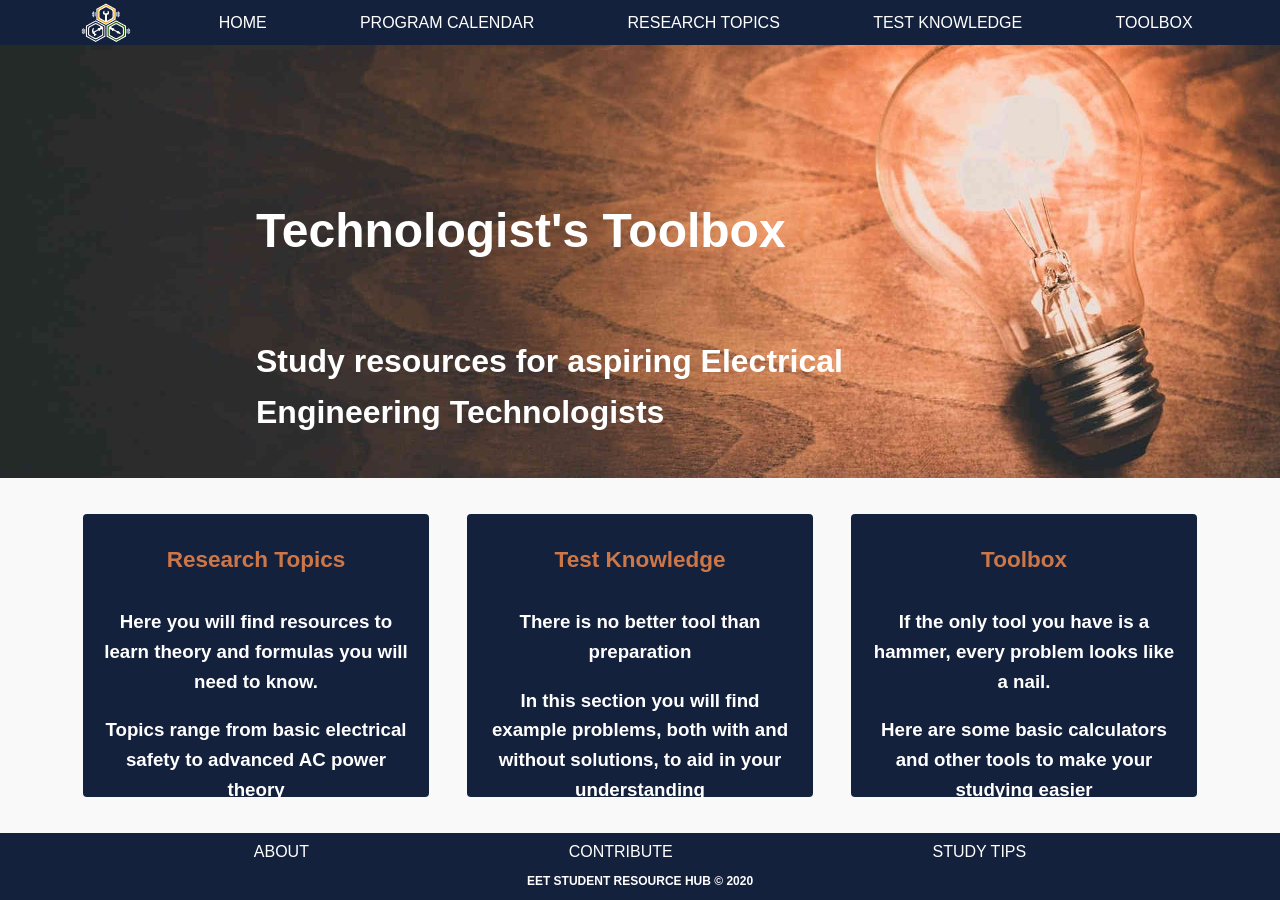
==== commit 991c0b58: "fix grid positioning on hero page and add hooks on sectionContainers to add CSS imgs" ====
--- a/index.html
+++ b/index.html
@@ -160,7 +160,7 @@
     <section id="researchPage" class="inactive">
         <div class="gridWrapper">
             <div class="selectionContainer">
-                <div class="selectIMG"></div>
+                <div class="selectIMG" id="resImg1"></div>
                 <div class="selectDescription">
                     <h2 class="selectTitle">Electrical Saftery and Best Practices</h2>
                     <h4 class="selectTopicDescription">wether you are working in the lab or on the job, safety is always the top priority</h4>
@@ -168,7 +168,7 @@
                 <button class="selectContainerBtn" id="topic1Btn"></button>
             </div>
             <div class="selectionContainer">
-                <div class="selectIMG"></div>
+                <div class="selectIMG" id="resImg2"></div>
                 <div class="selectDescription">
                     <h2 class="selectTitle">Ohm's Law</h2>
                     <h4 class="selectTopicDescription">The basis of everything related to electricity. This is the theory of how voltage, current and resistance are related</h4>
@@ -176,7 +176,7 @@
                 </div>
             </div>
             <div class="selectionContainer">
-                <div class="selectIMG"></div>
+                <div class="selectIMG" id="resImg3"></div>
                 <div class="selectDescription">
                     <h2 class="selectTitle">Electrical Power (DC)</h2>
                     <h4 class="selectTopicDescription">The Power Triangle and supporting theory for how electrical power works</h4>
@@ -184,7 +184,7 @@
                 </div>
             </div>
             <div class="selectionContainer">
-                <div class="selectIMG"></div>
+                <div class="selectIMG" id="resImg4"></div>
                 <div class="selectDescription">
                     <h2 class="selectTitle">Inductors and Capcitors</h2>
                     <h4 class="selectTopicDescription">Since resistors on their own have limited application, its time to introduce some new components</h4>
@@ -192,7 +192,7 @@
                 </div>
             </div>
             <div class="selectionContainer">
-                <div class="selectIMG"></div>
+                <div class="selectIMG" id="resImg5"></div>
                 <div class="selectDescription">
                     <h2 class="selectTitle">DC Circuits</h2>
                     <h4 class="selectTopicDescription">Lorem ipsum dolor sit amet consectetur adipisicing elit. Perferendis, hic necessitatibus earum pariatur cum</h4>
@@ -200,7 +200,7 @@
                 </div>
             </div>
             <div class="selectionContainer">
-                <div class="selectIMG"></div>
+                <div class="selectIMG" id="resImg6"></div>
                 <div class="selectDescription">
                     <h2 class="selectTitle">Circuit Simplification</h2>
                     <h4 class="selectTopicDescription">Lorem ipsum dolor sit amet consectetur, adipisicing elit. Enim quis assumenda commodi odit voluptate </h4>
@@ -216,7 +216,7 @@
     <section id="knowledgePage" class="inactive">
         <div class="gridWrapper">
             <div class="selectionContainer">
-                <div class="selectIMG"></div>
+                <div class="selectIMG" id="knowlImg1"></div>
                 <div class="selectDescription">
                     <h2 class="selectTitle">Electrical Saftery and Best Practices</h2>
                     <h4 class="selectTopicDescription">wether you are working in the PLC lab or in the transformer room of a high-voltage substation, safety is always the top priority</h4>
@@ -224,7 +224,7 @@
                 <button class="selectContainerBtn" id="topic1Btn"></button>
             </div>
             <div class="selectionContainer">
-                <div class="selectIMG"></div>
+                <div class="selectIMG" id="knowlImg2"></div>
                 <div class="selectDescription">
                     <h2 class="selectTitle">Ohm's Law</h2>
                     <h4 class="selectTopicDescription">The basis of everything related to electricity. This is the theory of how voltage, current and resistance are related</h4>
@@ -232,7 +232,7 @@
                 </div>
             </div>
             <div class="selectionContainer">
-                <div class="selectIMG"></div>
+                <div class="selectIMG" id="knowlImg3"></div>
                 <div class="selectDescription">
                     <h2 class="selectTitle">Electrical Power (DC)</h2>
                     <h4 class="selectTopicDescription">Power triangle and several equations to show how power relates voltage, 
@@ -241,7 +241,7 @@
                 </div>
             </div>
             <div class="selectionContainer">
-                <div class="selectIMG"></div>
+                <div class="selectIMG" id="knowlImg4"></div>
                 <div class="selectDescription">
                     <h2 class="selectTitle">Resistors, Inductors and Capcitors! Oh My</h2>
                     <h4 class="selectTopicDescription">Since resistors on their own can’t really do a whole lot of useful things, its time to introduce some new components to our circuits</h4>
@@ -249,7 +249,7 @@
                 </div>
             </div>
             <div class="selectionContainer">
-                <div class="selectIMG"></div>
+                <div class="selectIMG" id="knowlImg5"></div>
                 <div class="selectDescription">
                     <h2 class="selectTitle">DC Circuits</h2>
                     <h4 class="selectTopicDescription">Lorem ipsum dolor sit amet consectetur adipisicing elit. Perferendis, hic necessitatibus earum pariatur cum laudantium?</h4>
@@ -257,7 +257,7 @@
                 </div>
             </div>
             <div class="selectionContainer">
-                <div class="selectIMG"></div>
+                <div class="selectIMG" id="knowlImg6"></div>
                 <div class="selectDescription">
                     <h2 class="selectTitle">Circuit Simplification</h2>
                     <h4 class="selectTopicDescription">Lorem ipsum dolor sit amet consectetur, adipisicing elit. Enim quis assumenda commodi odit voluptate voluptates.</h4>
@@ -274,7 +274,7 @@
     <section id="toolboxPage" class="inactive">
         <div class="gridWrapper">
             <div class="selectionContainer">
-                <div class="selectIMG"></div>
+                <div class="selectIMG" id="toolImg1"></div>
                 <div class="selectDescription">
                     <h2 class="selectTitle">Electrical Saftery and Best Practices</h2>
                     <h4 class="selectTopicDescription">wether you are working in the PLC lab or in the transformer room of a high-voltage substation, safety is always the top priority</h4>
@@ -282,7 +282,7 @@
                 <button class="selectContainerBtn" id="topic1Btn"></button>
             </div>
             <div class="selectionContainer">
-                <div class="selectIMG"></div>
+                <div class="selectIMG" id="toolImg2"></div>
                 <div class="selectDescription">
                     <h2 class="selectTitle">Ohm's Law</h2>
                     <h4 class="selectTopicDescription">The basis of everything related to electricity. This is the theory of how voltage, current and resistance are related</h4>
@@ -290,7 +290,7 @@
                 </div>
             </div>
             <div class="selectionContainer">
-                <div class="selectIMG"></div>
+                <div class="selectIMG" id="toolImg3"></div>
                 <div class="selectDescription">
                     <h2 class="selectTitle">Electrical Power (DC)</h2>
                     <h4 class="selectTopicDescription">Power triangle and several equations to show how power relates voltage, 
@@ -299,7 +299,7 @@
                 </div>
             </div>
             <div class="selectionContainer">
-                <div class="selectIMG"></div>
+                <div class="selectIMG" id="toolImg4"></div>
                 <div class="selectDescription">
                     <h2 class="selectTitle">Resistors, Inductors and Capcitors! Oh My</h2>
                     <h4 class="selectTopicDescription">Since resistors on their own can’t really do a whole lot of useful things, its time to introduce some new components to our circuits</h4>
@@ -307,7 +307,7 @@
                 </div>
             </div>
             <div class="selectionContainer">
-                <div class="selectIMG"></div>
+                <div class="selectIMG" id="toolImg5"></div>
                 <div class="selectDescription">
                     <h2 class="selectTitle">DC Circuits</h2>
                     <h4 class="selectTopicDescription">Lorem ipsum dolor sit amet consectetur adipisicing elit. Perferendis, hic necessitatibus earum pariatur cum laudantium?</h4>
@@ -315,7 +315,7 @@
                 </div>
             </div>
             <div class="selectionContainer">
-                <div class="selectIMG"></div>
+                <div class="selectIMG" id="toolImg6"></div>
                 <div class="selectDescription">
                     <h2 class="selectTitle">Circuit Simplification</h2>
                     <h4 class="selectTopicDescription">Lorem ipsum dolor sit amet consectetur, adipisicing elit. Enim quis assumenda commodi odit voluptate voluptates.</h4>
--- a/src/css/style.css
+++ b/src/css/style.css
@@ -102,6 +102,10 @@
     display: none;
 }
 
+.navHighlight {
+    color: var(--HLBronze);
+}
+
 
 
 /* HERO PAGE STYLING */
@@ -118,17 +122,6 @@
     position: relative
 }
 
-/* #heroImg {
-    background: url("../img/heroPageBackground.jpg") no-repeat center;
-    background-size: cover;
-    position: absolute;
-    z-index: -1;
-    top: 0;
-    left: 0;
-    right: 0;
-    bottom: 0;
-} */
-
 #heroImgTextContainer {
     width: 60%;
     height: 50%;
@@ -151,18 +144,20 @@
 
 #heroTextContainer {
     height: 45%;
-    display: flex;
-    justify-content: space-evenly;
+    display: grid;
+    grid-template-columns: repeat(3, 1fr);
     align-items: center;
 }
 
 .heroTextBox {
-    width: 30%;
+    width: 90%;
+    height: 80%;
     background-color: var(--darkBlue);
     color: white;
     box-sizing: border-box;
     padding: 10px;
     border-radius: 4px;
+    place-self: center;
     display: flex;
     flex-direction: column;
     justify-content: space-around;
@@ -279,7 +274,7 @@
     color: var(--white);
     max-height: 200px;
     margin: 10px;
-    border-radius: 4px;
+    border-radius: 0px 4px 4px 0px;
 }
 
 .selectIMG {
@@ -295,7 +290,8 @@
 
 .selectTitle {
     font-size: 1.2em;
-    text-align: center;
+    text-align: left;
+    color: var(--HLBronze);
 }
 
 .selectTopicDescription {
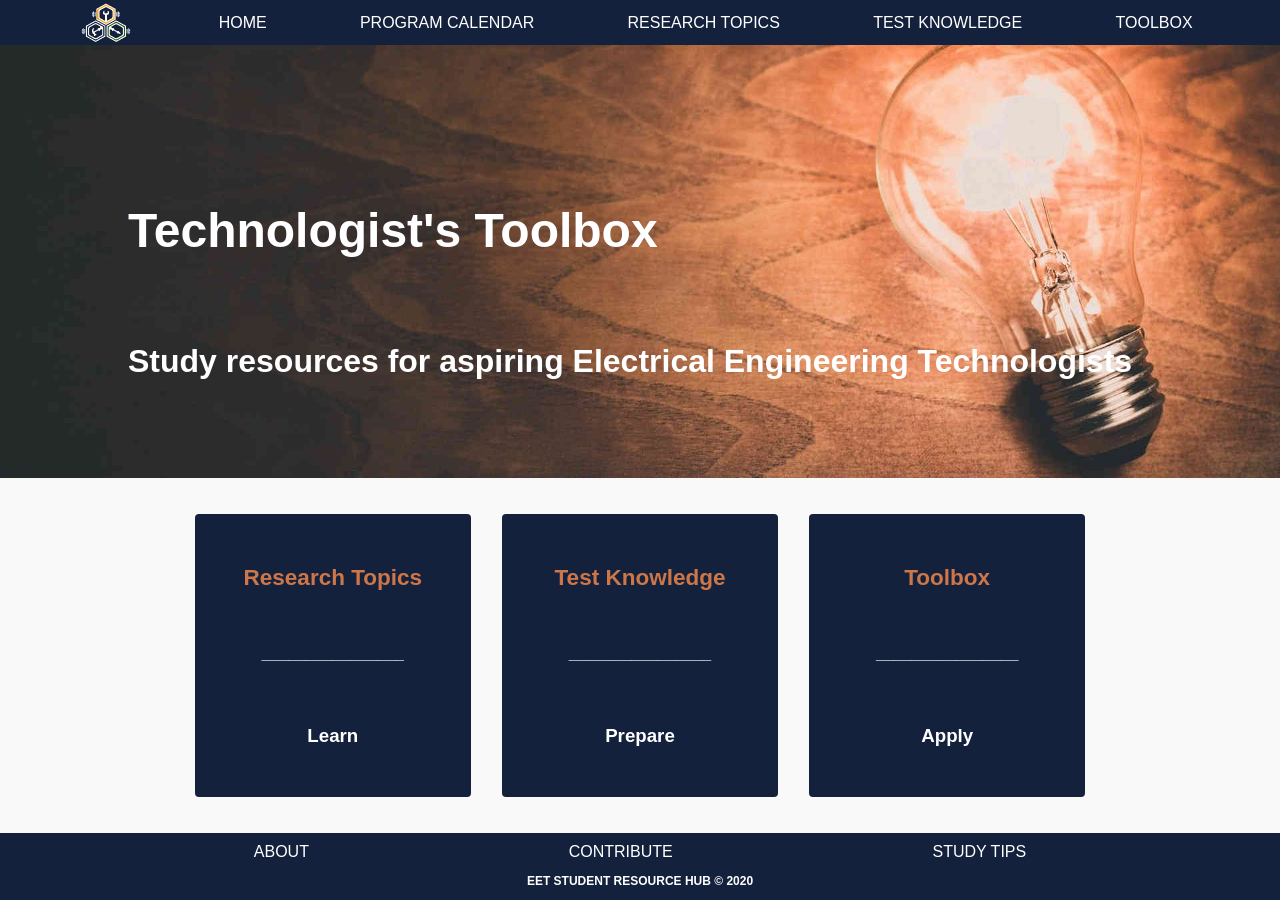
==== commit ecb533a2: "Text Content changes / updates" ====
--- a/index.html
+++ b/index.html
@@ -37,37 +37,47 @@
         <div id="heroTextContainer">
             <div class="heroTextBox">
                 <h2 class="heroTextTitle">Research Topics</h2>
-                <div>
+                
                     <h3 class="heroTextContent">Here you will find resources to learn
                         theory and formulas you will need to know.
                     </h3>
                     <h3 class="heroTextContent">Topics range from basic electrical safety
                         to advanced AC power theory
                     </h3>
-                </div>
+                    <h4 class="textDivider">________________
+                    </h4>
+                    <h3 class="mediumTextContent">Learn
+                    </h3>
             </div>
             <div class="heroTextBox">
                 <h2 class="heroTextTitle">Test Knowledge</h2>
-                <div>
+                
                     <h3 class="heroTextContent">There is no better tool than preparation
                     </h3>
                     <h3 class="heroTextContent">In this section you will find example problems,
                         both with and without solutions, to aid in 
                         your understanding 
                     </h3>
-                </div>
+                    <h4 class="textDivider">________________
+                    </h4>
+                    <h3 class="mediumTextContent">Prepare
+                    </h3>
+                
                     
             </div>
             <div class="heroTextBox">
                 <h2 class="heroTextTitle">Toolbox</h2>
-                <div>
+                
                     <h3 class="heroTextContent">If the only tool you have is a hammer, 
                         every problem looks like a nail.
                     </h3>
                     <h3 class="heroTextContent">Here are some basic calculators and other 
                         tools to make your studying easier
                     </h3>
-                </div>
+                    <h4 class="textDivider">________________
+                    </h4>
+                    <h3 class="mediumTextContent">Apply
+                    </h3>
             </div>
         </div>
     </section>
--- a/src/css/style.css
+++ b/src/css/style.css
@@ -123,7 +123,7 @@
 }
 
 #heroImgTextContainer {
-    width: 60%;
+    width: 80%;
     height: 50%;
     display: flex;
     flex-direction: column;
@@ -175,6 +175,16 @@
     padding: 0px 10px;
 }
 
+.textDivider {
+    display: none;
+    padding: 0px;
+    margin: 0px;
+}
+
+.mediumTextContent {
+    display: none;
+    padding: 0px 10px;
+}
 
 
 /* CALENDAR PAGE STYLING */
@@ -339,4 +349,47 @@
     margin-top: 10px;
     color: white;
     font-size: 0.75em;
+}
+
+/* MEDIA QUERIES */
+
+@media(min-width: 768px) and (max-width: 1280px) {
+    /* HERO TEXT, SECTION CONTAINERS, CALENDAR BOXES */
+    #heroTopContainer {
+        height: 55%;
+    }
+    
+    #heroImgTextContainer {
+        width: 80%;
+        height: 50%;
+    }
+
+    #heroTextContainer {
+        width: 80%;
+        grid-template-columns: repeat(3, 1fr);
+    }
+
+    .heroTextContent {
+        display: none;
+    }
+
+    .mediumTextContent {
+        display: initial;
+    }
+
+    .textDivider {
+        display: initial;
+    }
+
+    /* #calendarContainer {
+        grid-template-columns: repeat(3, 1fr);
+        grid-template-rows: repeat(4, 1fr);
+    }
+
+    .gridWrapper {
+        display: grid;
+        grid-template-columns: repeat(1, 1fr);
+        min-height: 80%;
+    }*/
+
 }
